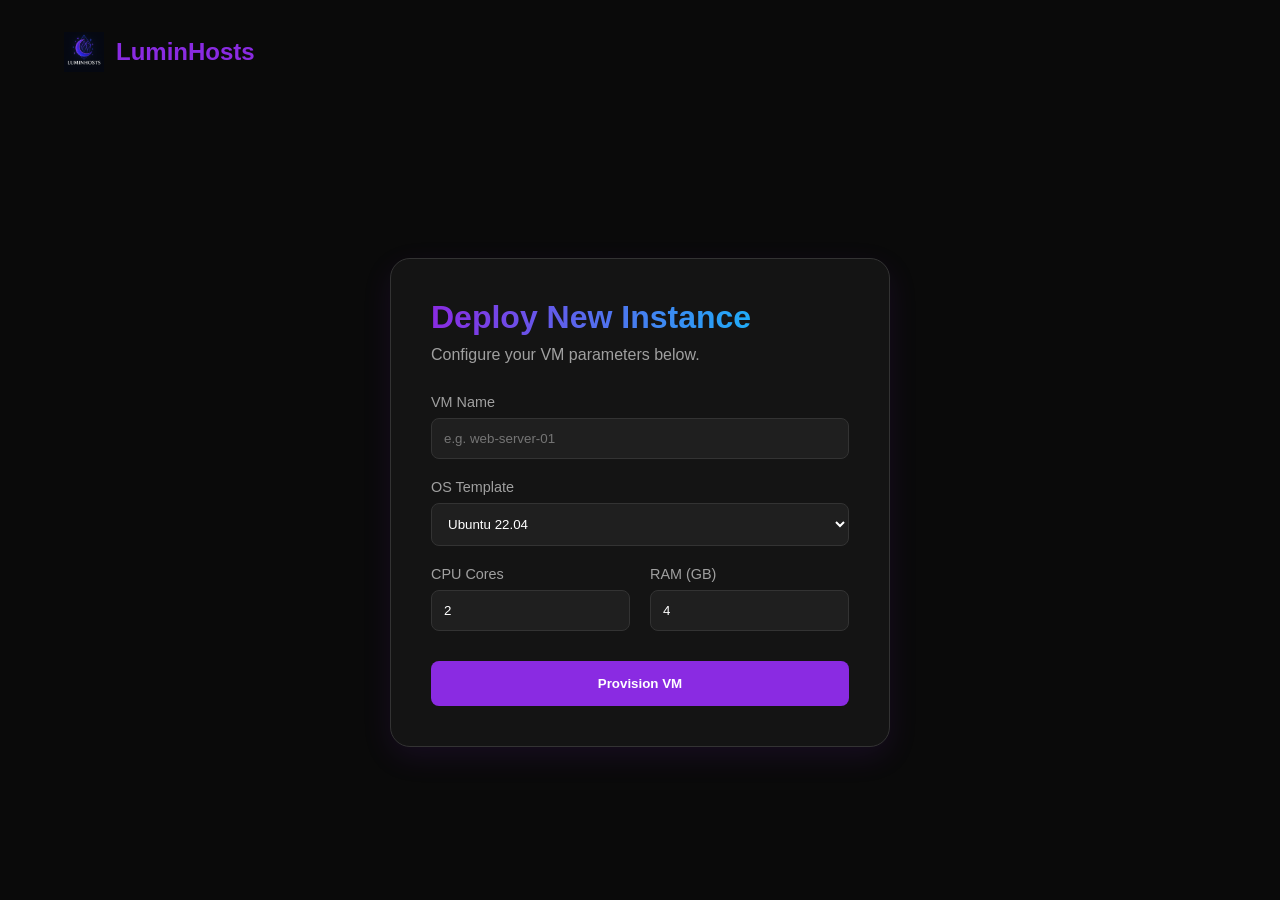
==== index.html @ a9f64a03 "Update logo and brand name in index.html" ====
<!DOCTYPE html>
<html lang="en">
<head>
    <meta charset="UTF-8">
    <meta name="viewport" content="width=device-width, initial-scale=1.0">
    <title>Proxmox VM Provisioner</title>
    <link rel="stylesheet" href="style.css">
</head>
<body>

    <nav class="navbar">
        <div class="logo">
            <img src="Logo.png" alt="Company Logo">
            <span>LuminHosts</span>
        </div>
    </nav>

    <main class="hero-section">
        <div class="form-container">
            <h2>Deploy New Instance</h2>
            <p>Configure your VM parameters below.</p>
            
            <form id="vm-form">
                <div class="input-group">
                    <label for="vm-name">VM Name</label>
                    <input type="text" id="vm-name" placeholder="e.g. web-server-01" required>
                </div>

                <div class="input-group">
                    <label for="os-template">OS Template</label>
                    <select id="os-template">
                        <option value="ubuntu-22.04">Ubuntu 22.04</option>
                        <option value="debian-12">Debian 12</option>
                        <option value="centos-9">CentOS Stream 9</option>
                    </select>
                </div>

                <div class="form-row">
                    <div class="input-group">
                        <label for="cpu-cores">CPU Cores</label>
                        <input type="number" id="cpu-cores" value="2" min="1">
                    </div>
                    <div class="input-group">
                        <label for="ram-gb">RAM (GB)</label>
                        <input type="number" id="ram-gb" value="4" min="1">
                    </div>
                </div>

                <button type="submit" class="btn-primary">Provision VM</button>
            </form>
        </div>
    </main>

</body>
</html>
---- style.css ----
:root {
    --bg-black: #0a0a0a;
    --card-bg: #141414;
    --primary-purple: #8a2be2;
    --secondary-blue: #00d4ff;
    --text-white: #ffffff;
    --text-gray: #a0a0a0;
}

* {
    margin: 0;
    padding: 0;
    box-sizing: border-box;
    font-family: 'Inter', -apple-system, sans-serif;
}

body {
    background-color: var(--bg-black);
    color: var(--text-white);
    min-height: 100vh;
    display: flex;
    flex-direction: column;
}

/* Navbar & Logo */
.navbar {
    padding: 2rem 5%;
    display: flex;
    justify-content: flex-start;
}

.logo {
    display: flex;
    align-items: center;
    gap: 12px;
    font-weight: bold;
    font-size: 1.5rem;
    color: var(--primary-purple);
}

.logo img {
    height: 40px; /* Adjust based on your logo shape */
}

/* Form Container */
.hero-section {
    flex: 1;
    display: flex;
    justify-content: center;
    align-items: center;
    padding: 20px;
}

.form-container {
    background: var(--card-bg);
    padding: 40px;
    border-radius: 20px;
    border: 1px solid #333;
    width: 100%;
    max-width: 500px;
    box-shadow: 0 10px 30px rgba(138, 43, 226, 0.1);
}

h2 {
    font-size: 2rem;
    margin-bottom: 10px;
    background: linear-gradient(to right, var(--primary-purple), var(--secondary-blue));
    -webkit-background-clip: text;
    -webkit-text-fill-color: transparent;
}

p {
    color: var(--text-gray);
    margin-bottom: 30px;
}

/* Input Styles */
.input-group {
    margin-bottom: 20px;
}

.form-row {
    display: grid;
    grid-template-columns: 1fr 1fr;
    gap: 20px;
}

label {
    display: block;
    margin-bottom: 8px;
    font-size: 0.9rem;
    color: var(--text-gray);
}

input, select {
    width: 100%;
    padding: 12px;
    background: #1f1f1f;
    border: 1px solid #333;
    border-radius: 8px;
    color: white;
    outline: none;
    transition: border 0.3s ease;
}

input:focus, select:focus {
    border-color: var(--primary-purple);
}

/* Button */
.btn-primary {
    width: 100%;
    padding: 15px;
    margin-top: 10px;
    background: var(--primary-purple);
    color: white;
    border: none;
    border-radius: 8px;
    font-weight: bold;
    cursor: pointer;
    transition: all 0.3s ease;
}

.btn-primary:hover {
    background: var(--secondary-blue);
    transform: translateY(-2px);
    box-shadow: 0 5px 15px rgba(0, 212, 255, 0.3);
}
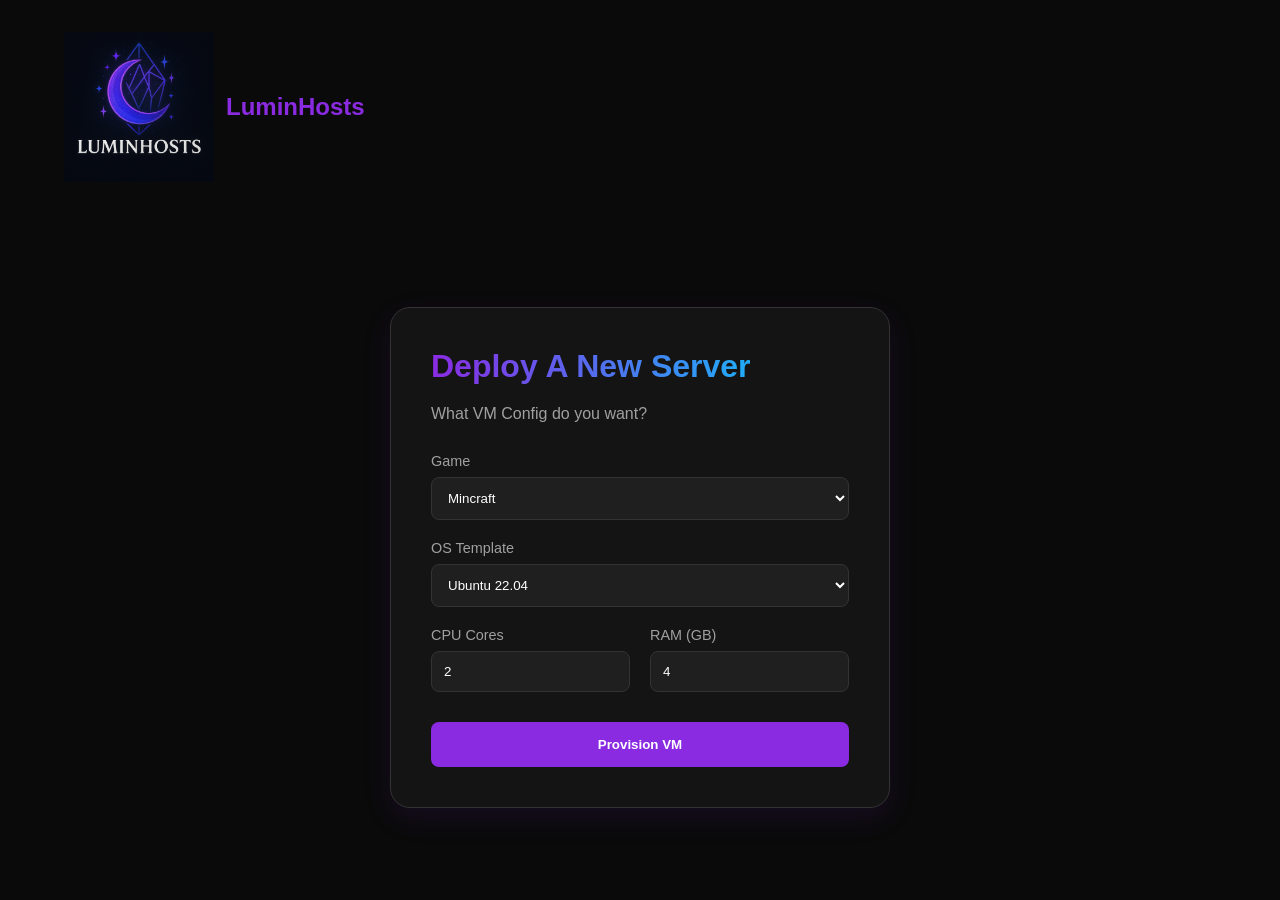
==== commit 00fbfa55: "Update headings and add game selection dropdown" ====
--- a/index.html
+++ b/index.html
@@ -17,13 +17,16 @@
 
     <main class="hero-section">
         <div class="form-container">
-            <h2>Deploy New Instance</h2>
-            <p>Configure your VM parameters below.</p>
+            <h2>Deploy A New Server</h2>
+            <p>What VM Config do you want?</p>
             
             <form id="vm-form">
-                <div class="input-group">
-                    <label for="vm-name">VM Name</label>
-                    <input type="text" id="vm-name" placeholder="e.g. web-server-01" required>
+               <div class="input-group">
+                    <label for="gameType">Game</label>
+                    <select id="gameType">
+                        <option value="ubuntu-22.04">Mincraft</option>
+                        <option value="debian-12">Hytale</option>
+                    </select>
                 </div>
 
                 <div class="input-group">
--- a/style.css
+++ b/style.css
@@ -39,7 +39,7 @@
 }
 
 .logo img {
-    height: 40px; /* Adjust based on your logo shape */
+    height: 150px; /* Adjust based on your logo shape */
 }
 
 /* Form Container */
@@ -63,7 +63,7 @@
 
 h2 {
     font-size: 2rem;
-    margin-bottom: 10px;
+    margin-bottom: 20px;
     background: linear-gradient(to right, var(--primary-purple), var(--secondary-blue));
     -webkit-background-clip: text;
     -webkit-text-fill-color: transparent;
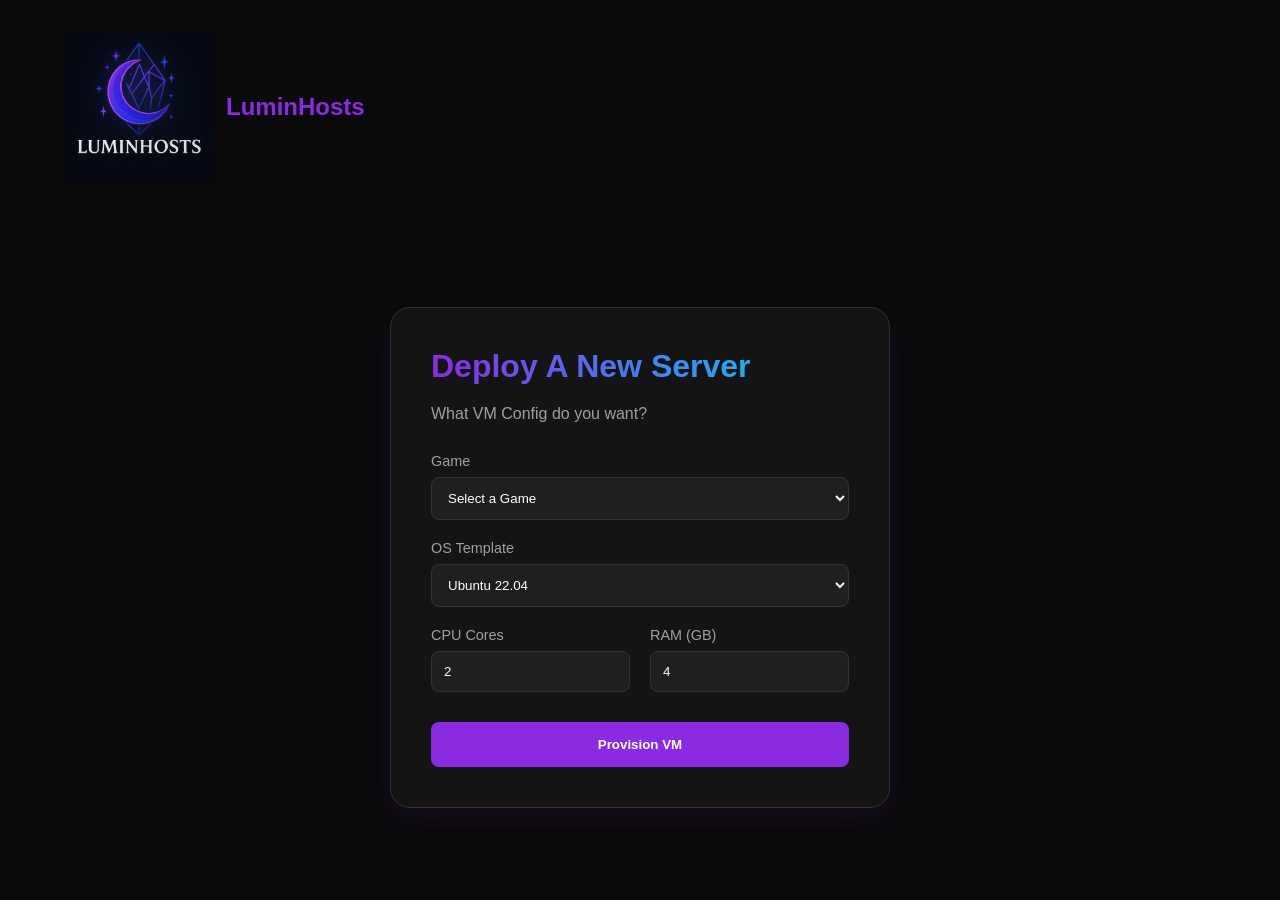
==== commit a473bd46: "Update game selection options in index.html" ====
--- a/index.html
+++ b/index.html
@@ -24,8 +24,9 @@
                <div class="input-group">
                     <label for="gameType">Game</label>
                     <select id="gameType">
-                        <option value="ubuntu-22.04">Mincraft</option>
-                        <option value="debian-12">Hytale</option>
+                        <option value="defaultOption">Select a Game</option>
+                        <option value="mincraft">Mincraft</option>
+                        <option value="hytale">Hytale</option>
                     </select>
                 </div>
 
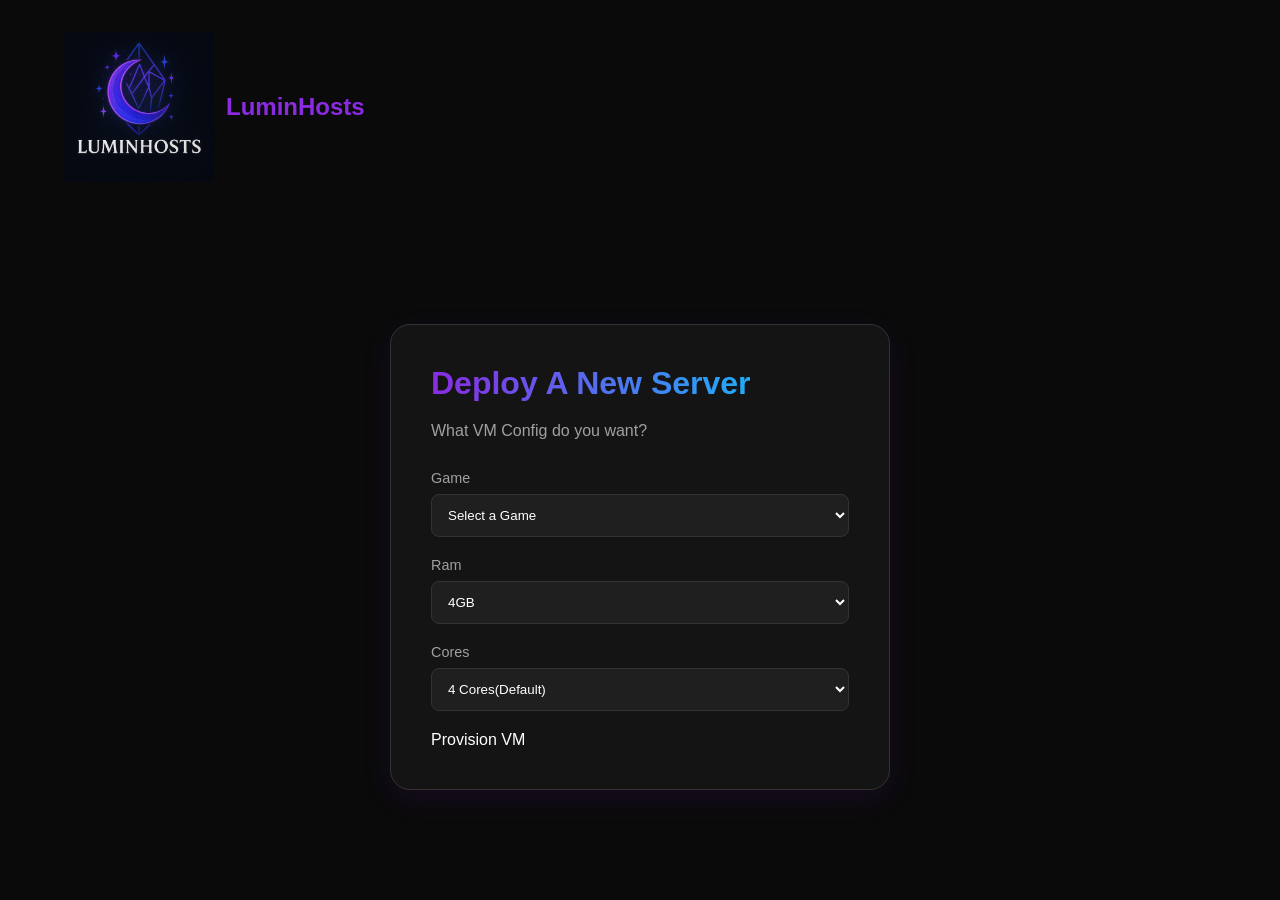
==== commit f565388b: "Update form fields for VM provisioning" ====
--- a/index.html
+++ b/index.html
@@ -31,24 +31,23 @@
                 </div>
 
                 <div class="input-group">
-                    <label for="os-template">OS Template</label>
-                    <select id="os-template">
-                        <option value="ubuntu-22.04">Ubuntu 22.04</option>
-                        <option value="debian-12">Debian 12</option>
-                        <option value="centos-9">CentOS Stream 9</option>
+                    <label for="ramAmount">Ram</label>
+                    <select id="ramAmount">
+                        <option value="4gb">4GB</option>
+                        <option value="6gb">6B</option>
+                        <option value="8gb">8GB</option>
+                        <option value="16gb">16GB</option>
+                        <option value="32gb">32GB</option>
                     </select>
                 </div>
 
-                <div class="form-row">
-                    <div class="input-group">
-                        <label for="cpu-cores">CPU Cores</label>
-                        <input type="number" id="cpu-cores" value="2" min="1">
-                    </div>
-                    <div class="input-group">
-                        <label for="ram-gb">RAM (GB)</label>
-                        <input type="number" id="ram-gb" value="4" min="1">
-                    </div>
-                </div>
+                 <div class="input-group">
+                    <label for="CoreAmount">Cores</label>
+                    <select id="ramAmount">
+                        <option value="4 Cores">4 Cores(Default)</option>
+                        <option value="8 Cores">8 Corest(Premium)</option>
+                    </select>
+                </div
 
                 <button type="submit" class="btn-primary">Provision VM</button>
             </form>
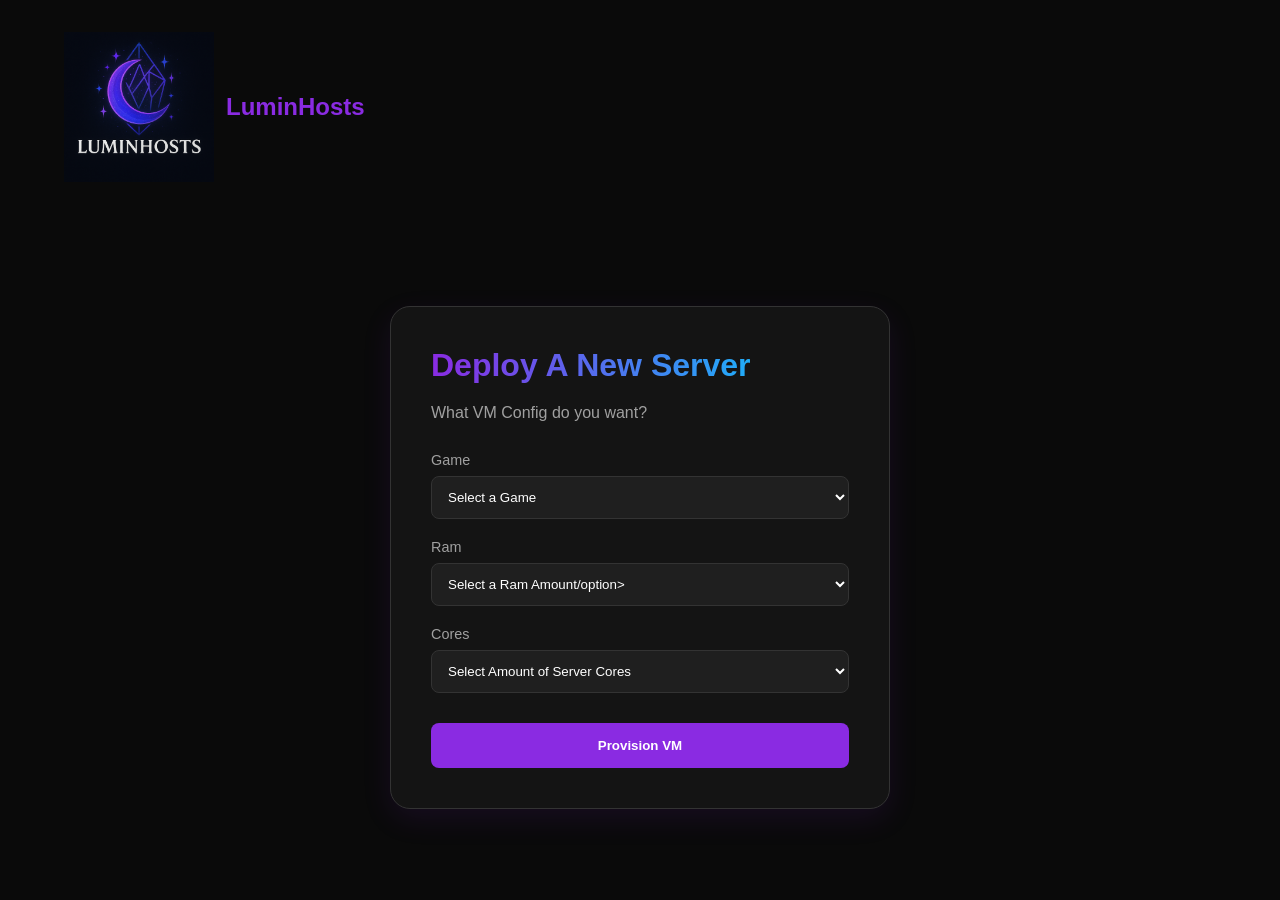
==== commit 88dd55cf: "Update index.html" ====
--- a/index.html
+++ b/index.html
@@ -33,6 +33,7 @@
                 <div class="input-group">
                     <label for="ramAmount">Ram</label>
                     <select id="ramAmount">
+                        <option value="ramDefault">Select a Ram Amount/option>
                         <option value="4gb">4GB</option>
                         <option value="6gb">6B</option>
                         <option value="8gb">8GB</option>
@@ -44,10 +45,12 @@
                  <div class="input-group">
                     <label for="CoreAmount">Cores</label>
                     <select id="ramAmount">
+                        <option value="coreDefault">Select Amount of Server Cores</option>
                         <option value="4 Cores">4 Cores(Default)</option>
                         <option value="8 Cores">8 Corest(Premium)</option>
                     </select>
-                </div
+                 </div>
+                    
 
                 <button type="submit" class="btn-primary">Provision VM</button>
             </form>
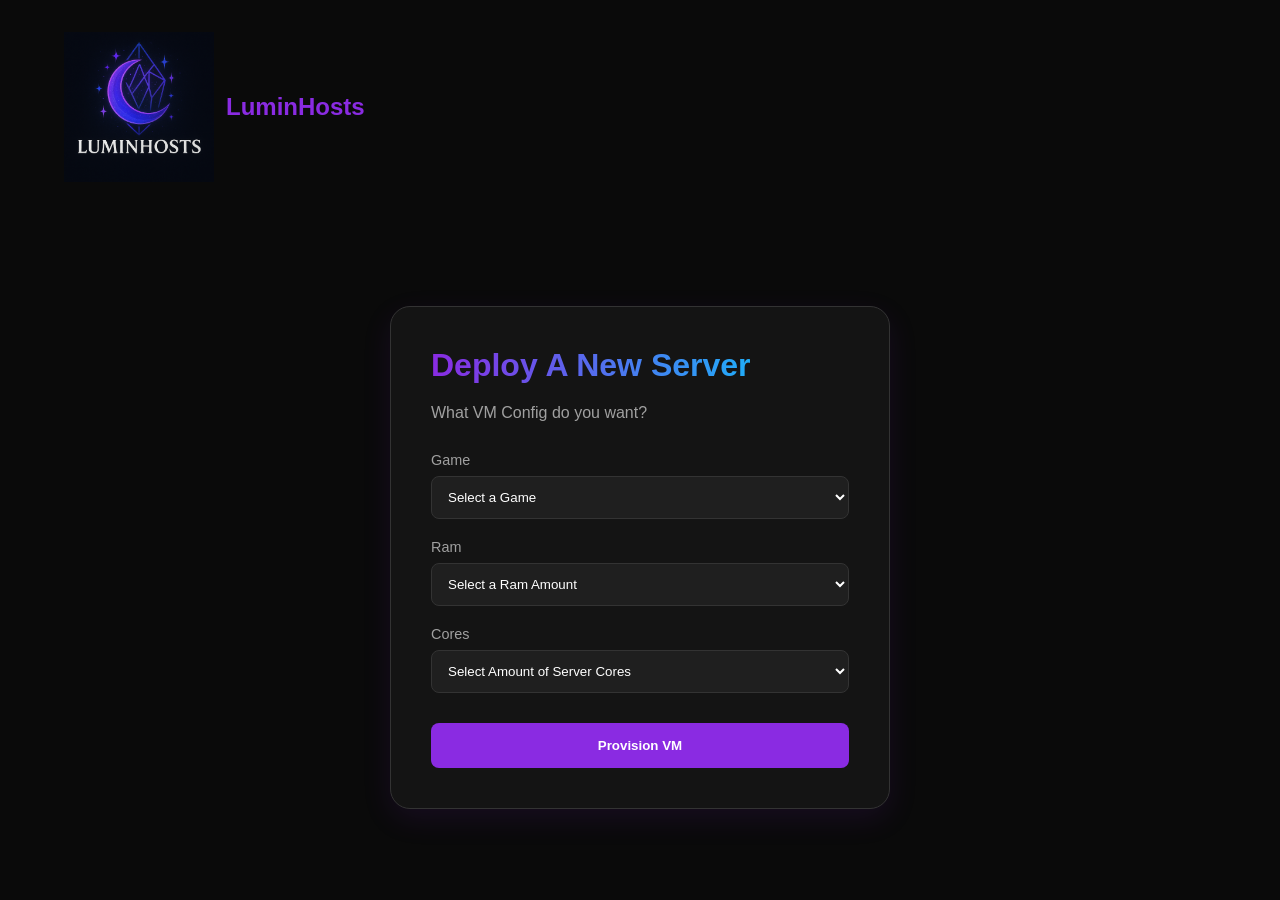
==== commit ee8a34a1: "Update index.html" ====
--- a/index.html
+++ b/index.html
@@ -33,7 +33,7 @@
                 <div class="input-group">
                     <label for="ramAmount">Ram</label>
                     <select id="ramAmount">
-                        <option value="ramDefault">Select a Ram Amount/option>
+                        <option value="ramDefault">Select a Ram Amount</option>
                         <option value="4gb">4GB</option>
                         <option value="6gb">6B</option>
                         <option value="8gb">8GB</option>
